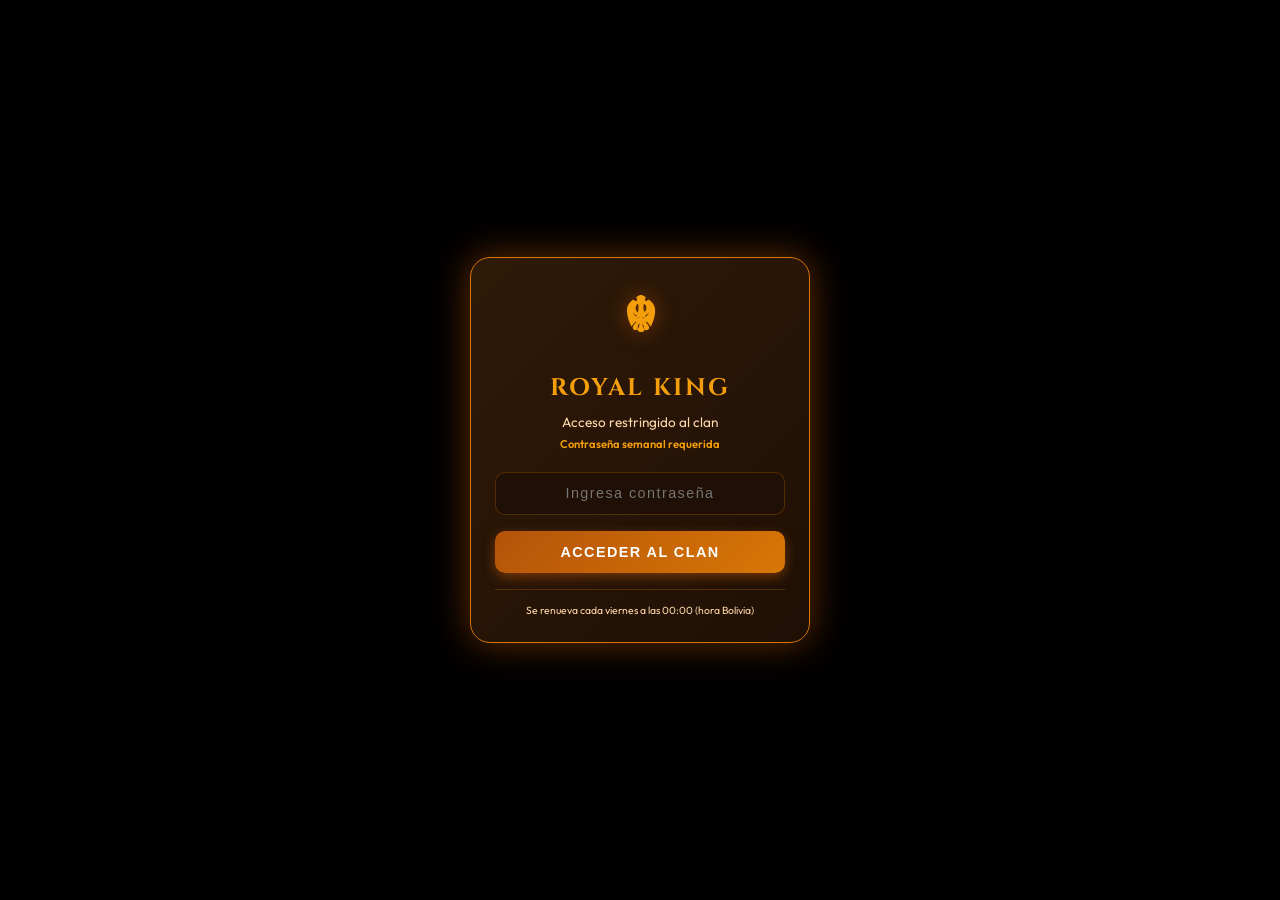
==== index.html @ 9b3fab62 "Add files via upload" ====
<!DOCTYPE html>
<html lang="es">
<head>
<meta charset="UTF-8">
<base href="./">
<meta name="viewport" content="width=device-width,initial-scale=1,viewport-fit=cover,maximum-scale=1,user-scalable=no">
<meta name="theme-color" content="#0f0501">
<meta name="apple-mobile-web-app-capable" content="yes">
<meta name="apple-mobile-web-app-status-bar-style" content="black-translucent">
<meta name="apple-mobile-web-app-title" content="Royal King">
<title>Royal King | Free Fire Clan</title>

<link rel="icon" type="image/png" sizes="16x16" href="assets/favicon-16x16.png">
<link rel="icon" type="image/png" sizes="32x32" href="assets/favicon-32x32.png">
<link rel="apple-touch-icon" sizes="180x180" href="assets/apple-touch-icon.png">

<link rel="preconnect" href="https://fonts.googleapis.com">
<link rel="preconnect" href="https://fonts.gstatic.com" crossorigin>
<link href="https://fonts.googleapis.com/css2?family=Cinzel:wght@600;900&family=Outfit:wght@300;400;500;600&display=swap" rel="stylesheet">
<link rel="stylesheet" href="./style.css">
</head>
<body>

<!-- PANTALLA DE ENTRADA ÉPICA -->
<div id="splashScreen" class="splash-screen active">
  <div class="splash-bg"></div>
  <div class="splash-content">
    <div class="splash-logo">
      <div class="logo-char">☬</div>
    </div>
    <h1 class="splash-title">ROYAL KING</h1>
    <p class="splash-subtitle">Clan · Free Fire</p>
    <div class="splash-loader">
      <div class="loader-bar"></div>
    </div>
    <p class="splash-hint">Ingresando al reino...</p>
  </div>
</div>

<!-- MODAL DE CONTRASEÑA SEMANAL -->
<div id="entryModal" class="modal entry-modal" style="display: none;">
  <div class="modal-content entry-content">
    <div class="entry-crown">
      <div class="logo-char-entry">☬</div>
    </div>
    <h3>ROYAL KING</h3>
    <p>Acceso restringido al clan<br><span class="entry-hint">Contraseña semanal requerida</span></p>
    <input type="password" id="entryPassword" placeholder="Ingresa contraseña" autocomplete="off">
    <button id="entrySubmitBtn" class="entry-btn">Acceder al Clan</button>
    <div id="entryError" class="entry-error"></div>
    <div class="entry-note">Se renueva cada viernes a las 00:00 (hora Bolivia)</div>
  </div>
</div>

<!-- CONTENIDO PRINCIPAL -->
<div id="appContent" style="display: none;">
  <div class="stars-bg" aria-hidden="true"></div>
  <div id="themeEffectLayer" class="theme-effect-layer"></div>
  <div id="scrollProgress" class="scroll-progress"></div>

  <header class="navbar">
    <div class="logo-area">
      <button id="drawerToggleBtn" class="drawer-toggle" aria-label="Menú de temas">
        <span></span><span></span><span></span>
      </button>
      <div class="nav-emblem">
        <div class="logo-char-nav">☬</div>
      </div>
      <div>
        <div class="nav-title">ROYAL KING</div>
        <div class="nav-sub">Free Fire · Clan</div>
      </div>
    </div>
  </header>

  <!-- DRAWER LATERAL (TEMAS + MASCOTA) -->
  <div id="drawer" class="drawer">
    <div class="drawer-header">
      <div class="drawer-title-section">
        <h3>Temas Visuales</h3>
        <p class="drawer-subtitle">Personaliza tu experiencia</p>
      </div>
      <button id="closeDrawerBtn" class="close-drawer" aria-label="Cerrar">
        <svg width="18" height="18" viewBox="0 0 24 24" fill="none" stroke="currentColor" stroke-width="2">
          <path d="M18 6L6 18M6 6l12 12"/>
        </svg>
      </button>
    </div>
    <div class="drawer-section">
      <div class="theme-grid" id="themeGrid"></div>
    </div>
    
    <!-- SECCIÓN: MASCOTA DEL CLAN -->
    <div class="drawer-section mascota-section">
      <div class="drawer-title-section">
        <h3>Mascota del Clan</h3>
        <p class="drawer-subtitle">Elige cómo ver el inicio</p>
      </div>
      
      <!-- Botón para cambiar entre Logo y Mascota -->
      <button id="drawerToggleModoBtn" class="drawer-modo-btn">
        <span class="modo-icon">🐾</span>
        <span class="modo-text">Cambiar a Mascota</span>
      </button>
      
      <!-- Selector de variantes (visible solo en modo mascota) -->
      <div id="variantesSelector" class="variantes-selector" style="display: none;">
        <p class="variantes-label">Elige tu compañero</p>
        <div class="variantes-buttons">
          <button class="variante-opt" data-variante="1">
            <img src="./mascota/sprites/icono-1.png" alt="Variante 1">
          </button>
          <button class="variante-opt" data-variante="2">
            <img src="./mascota/sprites/icono-2.png" alt="Variante 2">
          </button>
          <button class="variante-opt" data-variante="3">
            <img src="./mascota/sprites/icono-3.png" alt="Variante 3">
          </button>
        </div>
      </div>
    </div>
  </div>
  <div id="drawerOverlay" class="drawer-overlay"></div>

  <div class="page">
    <!-- INICIO - MODO DUAL (LOGO / MASCOTA) -->
    <section class="view active" id="view-inicio">
      <!-- Contenedor del modo Logo (HERO clásico) -->
      <div id="modoLogo" class="modo-logo">
        <div class="hero">
          <div class="hero-glow"></div>
          <div class="hero-emblem">
            <div class="logo-char-hero">☬</div>
          </div>
          
          <div class="hero-content">
            <div class="hero-super">Bienvenido al Reino</div>
            <h1>ROYAL KING</h1>
            <div class="hero-line"></div>
            <p class="hero-tagline">Fuerza · Honor · Victoria</p>
            
            <div class="hero-stats">
              <div class="stat-item"><div class="stat-number">20+</div><div class="stat-name">Guerreros</div></div>
              <div class="stat-divider"></div>
              <div class="stat-item"><div class="stat-number">ARG</div><div class="stat-name">Región</div></div>
              <div class="stat-divider"></div>
              <div class="stat-item"><div class="stat-number">2.0</div><div class="stat-name">K/D</div></div>
            </div>

            <div class="hero-message">
              <p class="msg-title">Quiénes Somos</p>
              <p class="msg-body">Clan SemiCompetitivo de Free Fire. Disciplina, estrategia y respeto nos definen.</p>
            </div>
          </div>
        </div>
      </div>

      <!-- Contenedor del modo Mascota (iframe) -->
      <div id="modoMascota" class="modo-mascota" style="display: none;">
        <div class="mascota-wrapper">
          <iframe src="./mascota/" 
                  title="Mascota del Clan" 
                  class="mascota-iframe"
                  scrolling="no"
                  allow="autoplay"
                  id="mascotaIframe">
          </iframe>
        </div>
      </div>
    </section>

    <!-- CÓDIGO DE HONOR -->
    <section class="view" id="view-codigo">
      <div class="s-head"><h2>Código de Honor</h2></div>
      <div class="honor-intro">
        <p>Principios fundamentales que tod@ guerrer@ debe respetar.</p>
      </div>
      <div id="honorContent" class="honor-text-block"></div>
    </section>

    <!-- JERARQUÍA -->
    <section class="view" id="view-jerarquia">
      <div class="s-head"><h2>Estructura del Clan</h2></div>
      <div class="hierarchy-intro">
        <p>Roles y responsabilidades dentro de Royal King.</p>
      </div>
      <div class="rank-selector" id="rankSelector"></div>
      <div id="rankDetail" class="rank-detail"></div>
    </section>

    <!-- GUERRAS -->
    <section class="view" id="view-guerras">
      <div class="s-head"><h2>Guerras de Clan</h2></div>
      
      <div class="war-countdown-container" id="warCountdownContainer">
        <div class="war-status-badge" id="warStatusBadge">PRÓXIMA GUERRA</div>
        <div class="war-timer" id="warTimer">00d 00h 00m</div>
        <div class="war-next-info" id="warNextInfo">Próxima guerra en</div>
      </div>

      <div class="war-info-grid">
        <div class="war-info-card">
          <div class="war-card-icon">
            <svg viewBox="0 0 24 24" fill="none" stroke="currentColor" stroke-width="1.5">
              <circle cx="12" cy="12" r="10"/>
              <path d="M12 6v6l4 2"/>
            </svg>
          </div>
          <div class="war-card-content">
            <h4>Horarios</h4>
            <button class="war-expand-btn" data-expand="horarios">Detalles</button>
          </div>
        </div>

        <div class="war-info-card">
          <div class="war-card-icon">
            <svg viewBox="0 0 24 24" fill="none" stroke="currentColor" stroke-width="1.5">
              <path d="M12 2a10 10 0 1 0 0 20 10 10 0 0 0 0-20z"/>
              <path d="M12 9v6M12 17h.01"/>
            </svg>
          </div>
          <div class="war-card-content">
            <h4>Requisitos</h4>
            <button class="war-expand-btn" data-expand="info">Detalles</button>
          </div>
        </div>
      </div>

      <div class="war-panel" id="war-horarios" style="display:none;">
        <h3>Horarios por Región</h3>
        <div class="war-time-list">
          <div class="time-row"><span class="flag-badge">PE</span><div class="time-info"><strong>Perú</strong><span>5:00 PM - 9:00 PM</span></div></div>
          <div class="time-row"><span class="flag-badge">BO</span><div class="time-info"><strong>Bolivia</strong><span>6:00 PM - 10:00 PM</span></div></div>
          <div class="time-row"><span class="flag-badge">CL</span><div class="time-info"><strong>Chile</strong><span>6:00 PM - 10:00 PM</span></div></div>
          <div class="time-row"><span class="flag-badge">AR</span><div class="time-info"><strong>Argentina</strong><span>7:00 PM - 11:00 PM</span></div></div>
        </div>
        <div class="war-schedule-note">Días de Batalla: Miércoles, Sábado y Domingo</div>
      </div>

      <div class="war-panel" id="war-info" style="display:none;">
        <h3>Requisitos de Participación</h3>
        <div class="war-requirements">
          <div class="requirement-item"><div class="req-title">Puntos Mínimos</div><p>Mínimo <strong>100 puntos semanales</strong> en guerras.</p></div>
          <div class="requirement-item"><div class="req-title">Obligatoriedad</div><p>Participación <strong>obligatoria 1h por guerra (caso de no poder, avisar a los decanos o lider o colider)</strong> para mantener actividad.</p></div>
          <div class="requirement-item"><div class="req-title">Estrategia</div><p>Coordínate por WhatsApp, rota roles y nunca te rindas.</p></div>
          <div class="requirement-item"><div class="req-title">Sanciones</div><p>No participar sin aviso = 1 falta.</p></div>
        </div>
      </div>
    </section>

    <!-- MÁS - TIENDA, BIO SIMULATOR Y WAR INFORMED -->
    <section class="view" id="view-mas">
      <div class="s-head"><h2>Más Opciones</h2></div>
      
      <!-- Botón Tienda -->
      <div class="shop-access-card">
        <button id="shopModalBtn" class="shop-access-link">
          <div class="shop-access-visual">
            <div class="shop-default-icon">
              <svg viewBox="0 0 32 32" fill="none" stroke="currentColor" stroke-width="1.2">
                <polygon points="16,4 22,10 16,28 10,10" stroke-linejoin="round"/>
                <polygon points="10,10 22,10 19,14 13,14" stroke-linejoin="round"/>
                <path d="M10,10 L6,16 L13,14 M22,10 L26,16 L19,14" />
              </svg>
            </div>
          </div>
          <div class="shop-access-info">
            <h3>Star Store</h3>
            <p>Recargas verificadas · 24/7</p>
          </div>
        </button>
      </div>
      
      <!-- Botón FF Bio Simulator -->
      <div class="shop-access-card">
        <button id="bioSimBtn" class="shop-access-link">
          <div class="shop-access-visual">
            <div class="shop-default-icon">
              <svg viewBox="0 0 32 32" fill="none" stroke="currentColor" stroke-width="1.5">
                <path d="M8 8h16v16H8z" stroke-linejoin="round"/>
                <path d="M12 12l8 8M20 12l-8 8" stroke-linecap="round"/>
              </svg>
            </div>
          </div>
          <div class="shop-access-info">
            <h3>FF Bio Simulator</h3>
            <p>Diseña tu firma · Degradados · Símbolos</p>
          </div>
        </button>
      </div>

      <!-- NUEVO BOTÓN: WAR INFORMED -->
      <div class="shop-access-card">
        <button id="warInformedBtn" class="shop-access-link">
          <div class="shop-access-visual">
            <div class="shop-default-icon">
              <svg viewBox="0 0 32 32" fill="none" stroke="currentColor" stroke-width="1.5">
                <path d="M16 4L20 10L28 12L22 18L24 28L16 24L8 28L10 18L4 12L12 10L16 4Z" stroke-linejoin="round"/>
                <circle cx="16" cy="16" r="3"/>
              </svg>
            </div>
          </div>
          <div class="shop-access-info">
            <h3>WAR INFORMED</h3>
            <p>Sistema de Bloques · Bonos · Faltas</p>
          </div>
        </button>
      </div>
    </section>
  </div>

  <!-- Navegación inferior -->
  <nav class="bottom-nav">
    <div class="nav-buttons">
      <button class="tab-btn active" data-view="inicio" aria-label="Inicio">
        <svg viewBox="0 0 24 24" fill="none" stroke="currentColor" stroke-width="1.5">
          <path d="M3 10L12 3L21 10V20H15V14H9V20H3V10Z" stroke-linejoin="round"/>
        </svg>
        <span class="t-label">Inicio</span>
      </button>
      <button class="tab-btn" data-view="codigo" aria-label="Código de honor">
        <svg viewBox="0 0 24 24" fill="none" stroke="currentColor" stroke-width="1.5">
          <path d="M8 6H21M8 12H21M8 18H21M3 6H3.01M3 12H3.01M3 18H3.01" stroke-linecap="round"/>
        </svg>
        <span class="t-label">Honor</span>
      </button>
      <button class="tab-btn" data-view="jerarquia" aria-label="Jerarquía">
        <svg viewBox="0 0 24 24" fill="none" stroke="currentColor" stroke-width="1.5">
          <path d="M12 2L15 9H22L16 14L19 21L12 16.5L5 21L8 14L2 9H9L12 2Z" stroke-linejoin="round"/>
        </svg>
        <span class="t-label">Rangos</span>
      </button>
      <button class="tab-btn" data-view="guerras" aria-label="Guerras">
        <svg viewBox="0 0 24 24" fill="none" stroke="currentColor" stroke-width="1.5">
          <path d="M12 2L4 6V12C4 16.5 7 20 12 22C17 20 20 16.5 20 12V6L12 2Z" stroke-linejoin="round"/>
          <path d="M12 8V14M9 11H15" stroke-linecap="round"/>
        </svg>
        <span class="t-label">Guerras</span>
      </button>
      <button class="tab-btn" data-view="mas" aria-label="Más">
        <svg viewBox="0 0 24 24" fill="none" stroke="currentColor" stroke-width="1.5">
          <circle cx="12" cy="12" r="10"/>
          <path d="M12 8V16M8 12H16" stroke-linecap="round"/>
        </svg>
        <span class="t-label">Más</span>
      </button>
    </div>
  </nav>
</div>

<!-- MODAL TIENDA (iframe) -->
<div id="shopModal" class="shop-modal" style="display:none;">
  <div class="shop-modal-content">
    <div class="shop-modal-header">
      <div class="shop-modal-title">
        <h3>STAR STORE</h3>
        <p>Diamantes verificados</p>
      </div>
      <button id="closeShopModal" class="close-shop-modal" aria-label="Cerrar">
        <svg width="20" height="20" viewBox="0 0 24 24" fill="none" stroke="currentColor" stroke-width="2">
          <path d="M18 6L6 18M6 6l12 12"/>
        </svg>
      </button>
    </div>
    <iframe src="./shop/" title="Tienda de Diamantes" class="shop-iframe"></iframe>
  </div>
</div>

<!-- NUEVO MODAL: FF BIO SIMULATOR -->
<div id="bioSimModal" class="shop-modal" style="display:none;">
  <div class="shop-modal-content">
    <div class="shop-modal-header">
      <div class="shop-modal-title">
        <h3>FF BIO SIMULATOR</h3>
        <p>Diseña tu firma · Límite 50 caracteres</p>
      </div>
      <button id="closeBioSimModal" class="close-shop-modal" aria-label="Cerrar">
        <svg width="20" height="20" viewBox="0 0 24 24" fill="none" stroke="currentColor" stroke-width="2">
          <path d="M18 6L6 18M6 6l12 12"/>
        </svg>
      </button>
    </div>
    <iframe src="./biosim/" title="FF Bio Simulator" class="shop-iframe"></iframe>
  </div>
</div>

<script src="./script.js"></script>
</body>
</html>
---- style.css ----
*,*::before,*::after{margin:0;padding:0;box-sizing:border-box}

:root{
  --void:#0f0501;
  --deep:#1f0f04;
  --card:#2f1a08;
  --card2:#40260c;
  --v1:#b45309;
  --v2:#d97706;
  --v3:#f59e0b;
  --v4:#fbbf24;
  --silver:#fffbeb;
  --mist:#fed7aa;
  --gold:#fcd34d;
  --border:rgba(217,119,6,.28);
  --glow:rgba(180,83,9,.55);
  --heroGradient1:rgba(180,83,9,.2);
  --heroGradient2:#1f0f04;
  --heroGradient3:#0f0501;
  --heroGlow:rgba(217,119,6,0.2);
  --heroAfter:rgba(180,83,9,.12);
  --heroShadow:rgba(180,83,9,.1);
  --ruleBorder:rgba(217,119,6,.07);
  --starColor1:rgba(251,191,36,.7);
  --starColor2:rgba(251,191,36,.5);
  --starColor3:rgba(251,191,36,.8);
  --starColor4:rgba(251,191,36,.4);
  --starColor5:rgba(251,191,36,.6);
  --starColor6:rgba(251,191,36,.9);
  --accent-rgb: 251,191,36;
}

html{scroll-behavior:smooth;height:100%}
body{
  background:var(--void);
  font-family:'Outfit',sans-serif;
  color:var(--silver);
  line-height:1.5;
  overflow-x:hidden;
  animation: bodyFadeIn 0.6s ease;
  -webkit-tap-highlight-color:transparent;
}
@keyframes bodyFadeIn{0%{opacity:0}100%{opacity:1}}

/* LOGO COMO CARÁCTER */
.logo-char, .logo-char-nav, .logo-char-hero, .logo-char-entry {
  font-family: 'Cinzel', serif;
  font-weight: 900;
  color: var(--v3);
  text-shadow: 0 0 20px var(--glow);
  display: flex;
  align-items: center;
  justify-content: center;
}
.splash-logo .logo-char { font-size: 5rem; line-height: 1; }
.nav-emblem .logo-char-nav { font-size: 2rem; }
.hero-emblem .logo-char-hero { font-size: 3.5rem; }
.entry-crown .logo-char-entry { font-size: 3rem; }

/* SPLASH */
.splash-screen{position:fixed;inset:0;z-index:9999;background:var(--void);display:flex;align-items:center;justify-content:center;opacity:1;transition:opacity 0.6s}
.splash-screen.hidden{opacity:0;pointer-events:none}
.splash-bg{position:absolute;inset:0;background:radial-gradient(ellipse at 50% 50%,rgba(var(--accent-rgb),0.15) 0%,transparent 70%);animation:breathe 4s infinite}
@keyframes breathe{0%,100%{opacity:0.3}50%{opacity:0.8}}
.splash-content{position:relative;z-index:2;text-align:center;animation:slideUp 0.8s cubic-bezier(0.34,1.56,0.64,1)}
@keyframes slideUp{0%{opacity:0;transform:translateY(30px)}100%{opacity:1;transform:translateY(0)}}
.splash-logo{margin-bottom:1.5rem;animation:pulse 2s infinite}
@keyframes pulse{0%,100%{transform:scale(1)}50%{transform:scale(1.03)}}
.splash-title{font-family:'Cinzel',serif;font-size:2.4rem;font-weight:900;letter-spacing:0.12em;background:linear-gradient(135deg,#fbbf24 0%,#f59e0b 100%);-webkit-background-clip:text;background-clip:text;color:transparent;margin-bottom:0.4rem;text-transform:uppercase}
.splash-subtitle{font-size:0.85rem;color:var(--mist);letter-spacing:0.15em;text-transform:uppercase;margin-bottom:1.8rem}
.splash-loader{width:120px;height:4px;background:rgba(var(--accent-rgb),0.2);border-radius:2px;margin:1.5rem auto;overflow:hidden}
.loader-bar{height:100%;background:linear-gradient(90deg,var(--v1),var(--v3),var(--v1));border-radius:2px;animation:loading 2s infinite}
@keyframes loading{0%{width:0%}50%{width:100%}100%{width:100%}}
.splash-hint{font-size:0.7rem;color:var(--mist);letter-spacing:0.08em;opacity:0.6;margin-top:1rem}

/* CAPA DE EFECTOS DE TEMA */
.theme-effect-layer{position:fixed;inset:0;z-index:5;pointer-events:none;overflow:hidden;opacity:0;transition:opacity 0.5s}
.theme-effect-layer.active{opacity:1}

/* ESTRELLAS CON VIDA */
.stars-bg{position:fixed;inset:0;z-index:0;pointer-events:none;overflow:hidden}
.stars-bg::before,.stars-bg::after{content:'';position:absolute;inset:0;background-size:200% 200%;animation:twinkle 6s infinite alternate, drift 20s linear infinite}
.stars-bg::after{animation-delay:3s;animation-duration:8s, 25s}
@keyframes twinkle{0%{opacity:0.3}100%{opacity:0.9}}
@keyframes drift{0%{background-position:0% 0%}100%{background-position:100% 100%}}

/* LAYOUT */
.page{position:relative;z-index:1;max-width:600px;margin:0 auto;padding:0 0.8rem 4.5rem}

/* NAVBAR */
.navbar{position:sticky;top:0;z-index:100;display:flex;align-items:center;justify-content:space-between;padding:0.8rem 1rem;background:rgba(5,2,15,.92);backdrop-filter:blur(16px);border-bottom:1px solid var(--border)}
.logo-area{display:flex;align-items:center;gap:0.6rem}
.nav-emblem{width:42px;height:42px;border-radius:50%;border:1.5px solid var(--v2);box-shadow:0 0 12px var(--glow);background:var(--deep);display:flex;align-items:center;justify-content:center;color:var(--v3);overflow:hidden}
.nav-title{font-family:'Cinzel',serif;font-weight:900;font-size:0.9rem;letter-spacing:0.1em;background:linear-gradient(120deg,var(--silver) 20%,var(--v3));-webkit-background-clip:text;background-clip:text;color:transparent;text-transform:uppercase}
.nav-sub{font-size:0.55rem;color:var(--mist);letter-spacing:0.1em;text-transform:uppercase;margin-top:0.1rem}

/* TOAST TEMA */
.theme-toast{position:fixed;bottom:90px;left:50%;transform:translateX(-50%);background:linear-gradient(135deg,var(--card2),var(--card));color:var(--v4);padding:0.6rem 1.2rem;border-radius:40px;font-size:0.75rem;font-weight:600;border:1px solid var(--border);box-shadow:0 8px 20px rgba(0,0,0,0.4);z-index:9999;animation:toastInOut 1.6s forwards;pointer-events:none;letter-spacing:0.05em}
@keyframes toastInOut{0%{opacity:0;transform:translateX(-50%) translateY(15px)}10%{opacity:1;transform:translateX(-50%) translateY(0)}85%{opacity:1}100%{opacity:0;transform:translateX(-50%) translateY(-15px)}}

/* BOTTOM NAV */
.bottom-nav{position:fixed;bottom:0;left:0;right:0;z-index:200;background:rgba(8,4,22,.97);backdrop-filter:blur(20px);border-top:1px solid var(--border);padding:0.3rem 0 0.2rem;padding-bottom:env(safe-area-inset-bottom)}
.nav-buttons{display:flex;justify-content:space-around;align-items:stretch;width:100%}
.tab-btn{flex:1;display:flex;flex-direction:column;align-items:center;justify-content:center;gap:0.2rem;background:none;border:none;cursor:pointer;color:var(--mist);transition:all 0.25s cubic-bezier(0.34,1.56,0.64,1);padding:0.3rem 0.1rem;font-family:'Outfit',sans-serif;-webkit-tap-highlight-color:transparent;position:relative}
.tab-btn svg{width:22px;height:22px;transition:all 0.25s;stroke-width:1.8}
.tab-btn .t-label{font-size:0.5rem;letter-spacing:0.08em;text-transform:uppercase;font-weight:700;line-height:1}
.tab-btn::after{content:'';position:absolute;top:0;left:20%;right:20%;height:2px;background:linear-gradient(90deg,transparent,var(--v2),transparent);opacity:0;transition:opacity 0.3s;border-radius:2px}
.tab-btn.active{color:var(--v3)}
.tab-btn.active svg{transform:scale(1.1) translateY(-1px);color:var(--v3)}
.tab-btn.active::after{opacity:1}
.tab-btn.war-glow{animation:warPulse 1.2s infinite}
@keyframes warPulse{0%,100%{color:var(--v2)}50%{color:var(--v4);text-shadow:0 0 10px var(--v2)}}

/* VIEWS */
.view{display:none;animation:fadeIn 0.4s cubic-bezier(0.34,1.56,0.64,1)}
.view.active{display:block}
@keyframes fadeIn{from{opacity:0;transform:translateY(10px)}to{opacity:1;transform:translateY(0)}}

/* SECTION HEAD */
.s-head h2{font-family:'Cinzel',serif;font-size:1.4rem;font-weight:900;letter-spacing:0.06em;color:var(--silver);margin:0.8rem 0 0.8rem;text-transform:uppercase;background:linear-gradient(120deg,var(--silver) 10%,var(--v3));-webkit-background-clip:text;background-clip:text;color:transparent}

/* HERO (modo logo) */
.hero{margin-top:0.5rem;background:radial-gradient(ellipse at 50% -5%,var(--heroGradient1) 0%,transparent 60%),linear-gradient(160deg,var(--heroGradient2),var(--heroGradient3));border:1px solid var(--border);border-radius:24px;padding:1.8rem 1rem;text-align:center;position:relative;animation:heroSlideIn 0.6s ease}
@keyframes heroSlideIn{0%{opacity:0;transform:translateY(15px)}100%{opacity:1;transform:translateY(0)}}
.hero::after{content:'';position:absolute;bottom:-80px;left:50%;transform:translateX(-50%);width:250px;height:250px;border-radius:50%;background:radial-gradient(circle,var(--heroAfter),transparent 70%);pointer-events:none}
.hero-glow{position:absolute;inset:0;border-radius:24px;background:radial-gradient(circle at 50% 0%,rgba(var(--accent-rgb),0.12),transparent 70%);pointer-events:none}
.hero-emblem{width:100px;height:100px;margin:0 auto 1.2rem;border-radius:50%;border:2px solid var(--v2);box-shadow:0 0 0 4px var(--heroShadow),0 0 25px var(--glow);background:var(--deep);display:flex;align-items:center;justify-content:center;overflow:hidden;animation:emblemGlow 3s infinite}
@keyframes emblemGlow{0%,100%{box-shadow:0 0 0 4px var(--heroShadow),0 0 25px var(--glow)}50%{box-shadow:0 0 0 4px var(--heroShadow),0 0 35px var(--glow)}}
.hero-content{position:relative;z-index:2}
.hero-super{font-size:0.65rem;letter-spacing:0.2em;text-transform:uppercase;color:var(--mist);margin-bottom:0.5rem;font-weight:600}
.hero h1{font-family:'Cinzel',serif;font-weight:900;font-size:2.2rem;letter-spacing:0.08em;background:linear-gradient(135deg,#fff 5%,var(--v4) 40%,var(--v2) 100%);-webkit-background-clip:text;background-clip:text;color:transparent;line-height:1;margin-bottom:0.4rem;text-transform:uppercase}
.hero-line{width:60px;height:2px;margin:0.6rem auto;background:linear-gradient(90deg,transparent,var(--v2),transparent)}
.hero-tagline{font-size:0.9rem;color:var(--v4);font-style:italic;font-weight:300;letter-spacing:0.05em}
.hero-stats{display:grid;grid-template-columns:1fr auto 1fr auto 1fr;gap:0.5rem;margin:1.4rem 0;align-items:center}
.stat-item{display:flex;flex-direction:column;align-items:center;gap:0.2rem}
.stat-number{font-family:'Cinzel',serif;font-size:1.3rem;font-weight:900;color:var(--v3);line-height:1}
.stat-name{font-size:0.55rem;color:var(--mist);letter-spacing:0.1em;text-transform:uppercase}
.stat-divider{width:1px;height:30px;background:linear-gradient(180deg,transparent,var(--border),transparent)}
.hero-message{background:rgba(var(--accent-rgb),0.08);border:1px solid var(--border);border-radius:14px;padding:1rem;text-align:left;margin-top:0.5rem}
.msg-title{font-family:'Cinzel',serif;font-size:0.85rem;font-weight:700;color:var(--v3);margin-bottom:0.4rem;text-transform:uppercase;letter-spacing:0.06em}
.msg-body{font-size:0.8rem;color:var(--mist);line-height:1.6}

/* MODO MASCOTA */
.modo-mascota {
  margin: 1rem 0;
  display: flex;
  justify-content: center;
  align-items: center;
}
.mascota-wrapper {
  position: relative;
  width: 100%;
  max-width: 360px;
  margin: 0 auto;
  border-radius: 24px;
  overflow: hidden;
  box-shadow: 0 0 30px var(--glow);
  border: 1px solid var(--border);
  background: var(--deep);
}
.mascota-iframe {
  display: block;
  width: 100%;
  height: auto;
  aspect-ratio: 360 / 480;
  border: none;
  background: transparent;
}

/* HONOR & JERARQUÍA INTRO */
.honor-intro,.hierarchy-intro{background:rgba(var(--accent-rgb),0.08);border-left:3px solid var(--v2);border-radius:8px;padding:0.9rem;margin-bottom:1.2rem}
.honor-intro p,.hierarchy-intro p{font-size:0.8rem;color:var(--mist)}

/* CÓDIGO DE HONOR (TEXTO COMPLETO) */
.honor-text-block{background:linear-gradient(135deg,var(--card) 0%,var(--card2) 100%);border:1px solid var(--border);border-radius:16px;padding:1.5rem}
.honor-text-block p{font-size:0.9rem;line-height:1.8;color:var(--mist);margin-bottom:1rem}
.honor-text-block strong{color:var(--v3);font-size:1rem;display:block;margin-bottom:0.3rem}
.honor-text-block br{content:"";margin:0.5rem 0;display:block}

/* JERARQUÍA */
.rank-selector{display:grid;grid-template-columns:1fr;gap:0.5rem;margin-bottom:1rem}
.rank-btn{background:linear-gradient(135deg,var(--card) 0%,var(--card2) 100%);border:1px solid var(--border);border-radius:10px;padding:0.8rem 1rem;color:var(--silver);cursor:pointer;font-size:0.85rem;font-weight:600;transition:all 0.3s;text-align:left;text-transform:uppercase;letter-spacing:0.03em}
.rank-btn:hover{background:linear-gradient(135deg,var(--v1),var(--v2));border-color:var(--v2);color:white;transform:translateX(3px)}
.rank-btn.active{background:linear-gradient(135deg,var(--v1),var(--v2));border-color:var(--v2);color:white;box-shadow:0 0 10px var(--glow)}
.rank-detail{background:linear-gradient(135deg,var(--card) 0%,var(--card2) 100%);border:1px solid var(--border);border-radius:14px;padding:1.2rem;min-height:180px}
.rank-detail h3{color:var(--v3);margin-bottom:0.8rem;font-size:1.1rem;font-family:'Cinzel',serif;letter-spacing:0.06em}
.rank-detail p{font-size:0.85rem;line-height:1.7;color:var(--mist);margin-bottom:0.8rem}
.rk-perks{display:flex;flex-wrap:wrap;gap:0.4rem;margin-top:0.5rem}
.perk{display:inline-block;background:rgba(var(--accent-rgb),0.15);border:1px solid var(--border);color:var(--v3);padding:0.3rem 0.7rem;border-radius:20px;font-size:0.65rem;font-weight:600;letter-spacing:0.05em;text-transform:uppercase}

/* GUERRAS */
.war-countdown-container{background:linear-gradient(135deg,var(--card) 0%,var(--card2) 100%);border:1px solid var(--border);border-radius:16px;padding:1.2rem;margin-bottom:1.2rem;text-align:center}
.war-status-badge{font-family:'Cinzel',serif;font-size:0.7rem;font-weight:700;letter-spacing:0.12em;color:var(--gold);background:rgba(var(--accent-rgb),0.18);display:inline-block;padding:0.25rem 0.8rem;border-radius:30px;margin-bottom:0.6rem;text-transform:uppercase;border:1px solid rgba(var(--accent-rgb),0.3)}
.war-timer{font-family:'Cinzel',monospace;font-size:1.8rem;font-weight:900;color:var(--v3);letter-spacing:0.08em;text-shadow:0 0 15px var(--glow);margin:0.2rem 0}
.war-next-info{font-size:0.75rem;color:var(--mist);letter-spacing:0.08em;text-transform:uppercase}
.war-info-grid{display:grid;grid-template-columns:1fr 1fr;gap:0.8rem;margin-bottom:1rem}
.war-info-card{background:linear-gradient(135deg,var(--card) 0%,var(--card2) 100%);border:1px solid var(--border);border-radius:14px;padding:1rem;transition:all 0.3s}
.war-info-card:hover{background:linear-gradient(135deg,var(--v1),var(--v2));border-color:var(--v2);transform:translateY(-2px);box-shadow:0 8px 16px rgba(0,0,0,0.3)}
.war-card-icon{width:40px;height:40px;display:flex;align-items:center;justify-content:center;background:var(--deep);border:1px solid var(--border);border-radius:8px;margin-bottom:0.6rem;color:var(--v3)}
.war-card-icon svg{width:20px;height:20px}
.war-card-content h4{font-size:0.9rem;font-weight:700;color:var(--silver);margin-bottom:0.4rem}
.war-expand-btn{background:none;border:none;color:var(--v3);font-size:0.7rem;font-weight:600;cursor:pointer;text-transform:uppercase;letter-spacing:0.08em;padding:0}
.war-panel{display:none;background:linear-gradient(135deg,var(--card) 0%,var(--card2) 100%);border:1px solid var(--border);border-radius:12px;padding:1rem;margin-bottom:1rem;animation:slideDown 0.3s ease}
@keyframes slideDown{from{opacity:0;transform:translateY(-8px)}to{opacity:1;transform:translateY(0)}}
.war-panel h3{font-family:'Cinzel',serif;font-size:0.9rem;font-weight:700;color:var(--v3);margin-bottom:0.8rem;text-transform:uppercase}
.war-time-list{display:flex;flex-direction:column;gap:0.6rem}
.time-row{display:flex;align-items:center;gap:0.6rem;padding:0.6rem;background:rgba(0,0,0,0.3);border-radius:8px;border-left:3px solid var(--v2)}
.flag-badge{width:32px;height:28px;display:flex;align-items:center;justify-content:center;background:var(--deep);border:1px solid var(--border);border-radius:5px;font-size:0.7rem;font-weight:800;color:var(--v3);flex-shrink:0}
.time-info strong{font-size:0.85rem;color:var(--silver)}
.time-info span{font-size:0.7rem;color:var(--mist);display:block}
.war-schedule-note{margin-top:0.8rem;padding-top:0.8rem;border-top:1px solid var(--border);font-size:0.7rem;color:var(--v3);text-align:center}
.war-requirements{display:grid;gap:0.8rem}
.requirement-item{background:rgba(0,0,0,0.3);border-left:3px solid var(--v2);border-radius:8px;padding:0.8rem}
.req-title{font-family:'Cinzel',serif;font-size:0.8rem;font-weight:700;color:var(--v3);margin-bottom:0.3rem;text-transform:uppercase}
.requirement-item p{font-size:0.8rem;color:var(--mist)}

/* SHOP ACCESS & CENTRO DE OPERACIONES */
.shop-access-card{padding:0.5rem 0}
.shop-access-link{display:flex;align-items:center;gap:1rem;background:linear-gradient(135deg,var(--card) 0%,var(--card2) 100%);border:1px solid var(--border);border-radius:16px;padding:1rem;cursor:pointer;transition:all 0.3s;width:100%}
.shop-access-link:hover{background:linear-gradient(135deg,var(--v1),var(--v2));border-color:var(--v2);transform:translateY(-2px)}
.shop-access-visual{flex-shrink:0;width:48px;height:48px;display:flex;align-items:center;justify-content:center;background:var(--deep);border:1px solid var(--border);border-radius:10px;color:var(--v3)}
.shop-default-icon svg{width:28px;height:28px;stroke:var(--v3);fill:none}
.shop-access-info{flex:1;text-align:left}
.shop-access-info h3{font-family:'Cinzel',serif;font-size:0.95rem;font-weight:700;color:var(--silver);letter-spacing:0.06em;text-transform:uppercase}
.shop-access-info p{font-size:0.65rem;color:var(--mist);letter-spacing:0.05em;text-transform:uppercase}

/* MODAL ENTRADA */
.entry-modal{background:rgba(0,0,0,0.97);backdrop-filter:blur(12px);z-index:10000}
.entry-content{max-width:340px;text-align:center;background:linear-gradient(135deg,var(--card) 0%,var(--deep) 100%);border:1px solid var(--v2);box-shadow:0 0 35px var(--glow);border-radius:24px;padding:1.8rem 1.4rem;animation:entrySlideUp 0.5s ease}
@keyframes entrySlideUp{0%{opacity:0;transform:translateY(30px)}100%{opacity:1;transform:translateY(0)}}
.entry-crown{margin-bottom:1rem}
.entry-content h3{font-family:'Cinzel',serif;font-size:1.5rem;letter-spacing:0.1em;color:var(--v3);margin-bottom:0.4rem}
.entry-content p{font-size:0.85rem;color:var(--mist);margin-bottom:0.2rem}
.entry-hint{font-size:0.7rem;color:var(--v3);display:block;margin-top:0.2rem;font-weight:600}
#entryPassword{width:100%;padding:0.8rem;background:var(--deep);border:1.5px solid var(--border);border-radius:10px;color:white;text-align:center;margin:1rem 0 1rem;font-size:0.9rem;transition:all 0.3s;letter-spacing:0.1em}
#entryPassword:focus{outline:none;border-color:var(--v2);box-shadow:0 0 15px var(--glow)}
.entry-btn{background:linear-gradient(135deg,var(--v1),var(--v2));border:none;border-radius:10px;padding:0.8rem;color:white;font-weight:700;cursor:pointer;width:100%;font-size:0.9rem;letter-spacing:0.1em;text-transform:uppercase;box-shadow:0 4px 12px var(--glow);transition:all 0.3s}
.entry-btn:hover{transform:translateY(-2px);box-shadow:0 8px 20px var(--glow)}
.entry-error{color:#f87171;font-size:0.75rem;margin-top:0.6rem}
.entry-note{font-size:0.65rem;color:var(--mist);margin-top:1rem;border-top:1px solid var(--border);padding-top:0.8rem}

/* SCROLL PROGRESS */
.scroll-progress{position:fixed;top:0;left:0;width:0%;height:2px;background:linear-gradient(90deg,var(--v1),var(--v3),var(--v2));z-index:1001;transition:width 0.15s;box-shadow:0 0 10px var(--glow)}

/* DRAWER */
.drawer{position:fixed;top:0;left:-280px;width:280px;height:100%;background:linear-gradient(180deg,var(--card) 0%,var(--deep) 100%);z-index:2000;transition:left 0.35s cubic-bezier(0.34,1.56,0.64,1);box-shadow:2px 0 16px rgba(0,0,0,0.5);padding:1rem;overflow-y:auto}
.drawer.open{left:0}
.drawer-overlay{position:fixed;top:0;left:0;width:100%;height:100%;background:rgba(0,0,0,0.65);z-index:1999;display:none}
.drawer-overlay.active{display:block}
.drawer-header{border-bottom:1px solid var(--border);padding-bottom:0.8rem;margin-bottom:1.2rem;display:flex;justify-content:space-between}
.drawer-title-section h3{font-family:'Cinzel',serif;font-size:1rem;font-weight:900;letter-spacing:0.08em;color:var(--silver);margin-bottom:0.2rem}
.drawer-subtitle{font-size:0.65rem;color:var(--mist)}
.close-drawer{background:none;border:none;cursor:pointer;color:var(--silver);padding:0.2rem}
.close-drawer:hover{color:var(--v3)}
.theme-grid{display:grid;gap:0.5rem}
.theme-opt-drawer{background:linear-gradient(135deg,var(--card) 0%,var(--card2) 100%);border:1px solid var(--border);border-radius:8px;padding:0.7rem;font-size:0.8rem;cursor:pointer;color:var(--silver);font-weight:600;transition:all 0.3s}
.theme-opt-drawer:hover{background:linear-gradient(135deg,var(--v1),var(--v2));border-color:var(--v2);color:white}
.drawer-toggle{background:none;border:none;width:28px;height:28px;display:flex;flex-direction:column;justify-content:space-around;margin-right:0.3rem;cursor:pointer}
.drawer-toggle span{height:2.5px;background:var(--silver);border-radius:2px;transition:all 0.3s}
.drawer-toggle:hover span{background:var(--v3)}

/* SECCIÓN MASCOTA EN DRAWER */
.mascota-section {
  margin-top: 1.8rem;
  border-top: 1px solid var(--border);
  padding-top: 1.2rem;
}
.drawer-modo-btn {
  width: 100%;
  background: linear-gradient(135deg, var(--card), var(--card2));
  border: 1px solid var(--v2);
  border-radius: 12px;
  padding: 0.8rem 1rem;
  color: var(--v3);
  font-family: 'Outfit', sans-serif;
  font-weight: 600;
  font-size: 0.85rem;
  letter-spacing: 0.05em;
  cursor: pointer;
  display: flex;
  align-items: center;
  justify-content: center;
  gap: 8px;
  transition: all 0.3s cubic-bezier(0.34, 1.56, 0.64, 1);
  box-shadow: 0 4px 12px rgba(0,0,0,0.3);
  margin-top: 0.5rem;
}
.drawer-modo-btn:hover {
  background: linear-gradient(135deg, var(--v1), var(--v2));
  color: white;
  border-color: var(--v3);
  transform: translateY(-2px);
  box-shadow: 0 8px 20px var(--glow);
}
.drawer-modo-btn .modo-icon {
  font-size: 1.3rem;
  line-height: 1;
}
.drawer-modo-btn .modo-text {
  flex: 1;
  text-align: center;
}

/* SELECTOR DE VARIANTES DE MASCOTA (DENTRO DEL DRAWER) */
.variantes-selector {
  margin-top: 1.2rem;
  padding-top: 0.8rem;
  border-top: 1px dashed var(--border);
}
.variantes-label {
  font-size: 0.7rem;
  color: var(--mist);
  text-transform: uppercase;
  letter-spacing: 0.1em;
  margin-bottom: 0.8rem;
  text-align: center;
}
.variantes-buttons {
  display: flex;
  justify-content: center;
  gap: 1rem;
}
.variante-opt {
  background: linear-gradient(135deg, var(--card), var(--card2));
  border: 1px solid var(--border);
  border-radius: 16px;
  padding: 0.5rem;
  cursor: pointer;
  transition: all 0.3s cubic-bezier(0.34, 1.56, 0.64, 1);
  display: flex;
  align-items: center;
  justify-content: center;
  width: 64px;
  height: 64px;
  box-shadow: 0 4px 8px rgba(0,0,0,0.3);
}
.variante-opt img {
  width: 48px;
  height: 48px;
  image-rendering: pixelated;
  image-rendering: crisp-edges;
  pointer-events: none;
}
.variante-opt:hover {
  background: linear-gradient(135deg, var(--v1), var(--v2));
  border-color: var(--v3);
  transform: scale(1.05);
  box-shadow: 0 0 20px var(--glow);
}
.variante-opt.activo {
  background: linear-gradient(135deg, var(--v1), var(--v2));
  border-color: var(--v3);
  box-shadow: 0 0 25px var(--glow);
  transform: scale(1.02);
}

/* MODAL TIENDA */
.shop-modal{position:fixed;top:0;left:0;width:100%;height:100%;background:rgba(0,0,0,0.95);z-index:10000;display:flex;align-items:center;justify-content:center}
.shop-modal-content{width:96%;max-width:560px;height:90%;background:linear-gradient(135deg,var(--card) 0%,var(--deep) 100%);border-radius:20px;overflow:hidden;display:flex;flex-direction:column;box-shadow:0 20px 50px rgba(0,0,0,0.7);border:1px solid var(--border);animation:modalSlideUp 0.3s ease}
@keyframes modalSlideUp{0%{opacity:0;transform:translateY(30px)}100%{opacity:1;transform:translateY(0)}}
.shop-modal-header{display:flex;justify-content:space-between;align-items:center;padding:1rem;background:linear-gradient(135deg,var(--card2),var(--card));border-bottom:1px solid var(--border)}
.shop-modal-title h3{font-family:'Cinzel',serif;font-size:1.1rem;font-weight:900;letter-spacing:0.1em;color:var(--v3);margin-bottom:0.1rem}
.shop-modal-title p{font-size:0.65rem;color:var(--mist);letter-spacing:0.08em}
.close-shop-modal{background:none;border:none;cursor:pointer;color:var(--silver);padding:0.2rem}
.close-shop-modal:hover{color:var(--v3)}
.shop-iframe{flex:1;border:none;width:100%}

/* MODAL GENÉRICO */
.modal{position:fixed;top:0;left:0;width:100%;height:100%;display:none;align-items:center;justify-content:center;z-index:9999}
.modal-content{border-radius:20px;padding:1.5rem}

/* PARTÍCULAS DE TEMAS (MEJORADAS) */
.theme-particle {
  position: absolute;
  pointer-events: none;
  will-change: transform, opacity;
  z-index: 10;
}
.theme-particle.petal {
  background: radial-gradient(circle at 30% 30%, #ffc0cb, #f8bbd0);
  box-shadow: 0 0 15px rgba(255, 192, 203, 0.6);
  border-radius: 50% 0 50% 0;
  transform: rotate(45deg);
  opacity: 0.9;
}
.theme-particle.snow {
  background: radial-gradient(circle at 25% 25%, #ffffff, #e0f2fe);
  box-shadow: 0 0 20px rgba(255, 255, 255, 0.8);
  border-radius: 50%;
  opacity: 0.95;
  filter: blur(0.3px);
}
@keyframes floatUp {
  0% { transform: translateY(100vh) scale(0.8); opacity: 1; }
  100% { transform: translateY(-150px) scale(0.2); opacity: 0; }
}
@keyframes swayDown {
  0% { transform: translateY(-100px) rotate(0deg); opacity: 0.9; }
  100% { transform: translateY(100vh) rotate(360deg); opacity: 0; }
}
@keyframes driftSlow {
  0% { transform: translateX(-50px) translateY(100vh); opacity: 0.8; }
  100% { transform: translateX(50px) translateY(-100px); opacity: 0; }
}
.theme-fog {
  position: absolute;
  inset: 0;
  pointer-events: none;
  animation: fogFade 5s ease-out forwards;
}
@keyframes fogFade {
  0% { opacity: 0.7; }
  100% { opacity: 0; }
}

/* RESPONSIVE */
@media (max-width:400px){
  .hero h1{font-size:1.8rem}
  .war-timer{font-size:1.5rem}
  .nav-emblem{width:38px;height:38px}
  .mascota-wrapper {
    max-width: 100%;
  }
  .variantes-buttons {
    gap: 0.5rem;
  }
  .variante-opt {
    width: 56px;
    height: 56px;
  }
  .variante-opt img {
    width: 40px;
    height: 40px;
  }
}
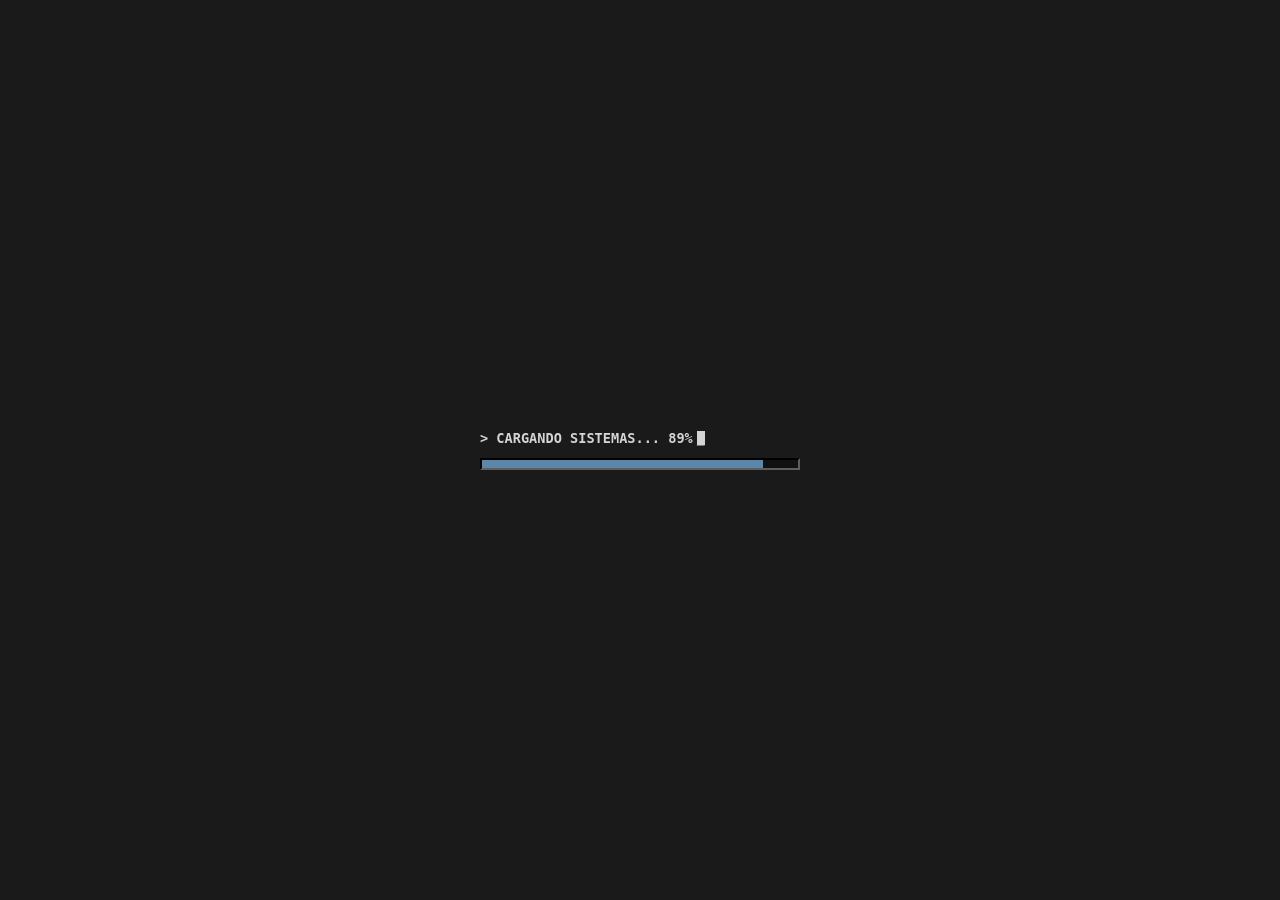
==== commit b5e21e09: "Add files via upload" ====
--- a/index.html
+++ b/index.html
@@ -1,389 +1,205 @@
 <!DOCTYPE html>
 <html lang="es">
 <head>
-<meta charset="UTF-8">
-<base href="./">
-<meta name="viewport" content="width=device-width,initial-scale=1,viewport-fit=cover,maximum-scale=1,user-scalable=no">
-<meta name="theme-color" content="#0f0501">
-<meta name="apple-mobile-web-app-capable" content="yes">
-<meta name="apple-mobile-web-app-status-bar-style" content="black-translucent">
-<meta name="apple-mobile-web-app-title" content="Royal King">
-<title>Royal King | Free Fire Clan</title>
-
-<link rel="icon" type="image/png" sizes="16x16" href="assets/favicon-16x16.png">
-<link rel="icon" type="image/png" sizes="32x32" href="assets/favicon-32x32.png">
-<link rel="apple-touch-icon" sizes="180x180" href="assets/apple-touch-icon.png">
-
-<link rel="preconnect" href="https://fonts.googleapis.com">
-<link rel="preconnect" href="https://fonts.gstatic.com" crossorigin>
-<link href="https://fonts.googleapis.com/css2?family=Cinzel:wght@600;900&family=Outfit:wght@300;400;500;600&display=swap" rel="stylesheet">
-<link rel="stylesheet" href="./style.css">
+    <meta charset="UTF-8">
+    <meta name="viewport" content="width=device-width, initial-scale=1.0, maximum-scale=1.0, user-scalable=no">
+    <title>BIT-TEX</title>
+    <link rel="stylesheet" href="styles.css">
 </head>
 <body>
 
-<!-- PANTALLA DE ENTRADA ÉPICA -->
-<div id="splashScreen" class="splash-screen active">
-  <div class="splash-bg"></div>
-  <div class="splash-content">
-    <div class="splash-logo">
-      <div class="logo-char">☬</div>
-    </div>
-    <h1 class="splash-title">ROYAL KING</h1>
-    <p class="splash-subtitle">Clan · Free Fire</p>
-    <div class="splash-loader">
-      <div class="loader-bar"></div>
-    </div>
-    <p class="splash-hint">Ingresando al reino...</p>
-  </div>
-</div>
-
-<!-- MODAL DE CONTRASEÑA SEMANAL -->
-<div id="entryModal" class="modal entry-modal" style="display: none;">
-  <div class="modal-content entry-content">
-    <div class="entry-crown">
-      <div class="logo-char-entry">☬</div>
-    </div>
-    <h3>ROYAL KING</h3>
-    <p>Acceso restringido al clan<br><span class="entry-hint">Contraseña semanal requerida</span></p>
-    <input type="password" id="entryPassword" placeholder="Ingresa contraseña" autocomplete="off">
-    <button id="entrySubmitBtn" class="entry-btn">Acceder al Clan</button>
-    <div id="entryError" class="entry-error"></div>
-    <div class="entry-note">Se renueva cada viernes a las 00:00 (hora Bolivia)</div>
-  </div>
-</div>
-
-<!-- CONTENIDO PRINCIPAL -->
-<div id="appContent" style="display: none;">
-  <div class="stars-bg" aria-hidden="true"></div>
-  <div id="themeEffectLayer" class="theme-effect-layer"></div>
-  <div id="scrollProgress" class="scroll-progress"></div>
-
-  <header class="navbar">
-    <div class="logo-area">
-      <button id="drawerToggleBtn" class="drawer-toggle" aria-label="Menú de temas">
-        <span></span><span></span><span></span>
-      </button>
-      <div class="nav-emblem">
-        <div class="logo-char-nav">☬</div>
-      </div>
-      <div>
-        <div class="nav-title">ROYAL KING</div>
-        <div class="nav-sub">Free Fire · Clan</div>
-      </div>
-    </div>
-  </header>
-
-  <!-- DRAWER LATERAL (TEMAS + MASCOTA) -->
-  <div id="drawer" class="drawer">
-    <div class="drawer-header">
-      <div class="drawer-title-section">
-        <h3>Temas Visuales</h3>
-        <p class="drawer-subtitle">Personaliza tu experiencia</p>
-      </div>
-      <button id="closeDrawerBtn" class="close-drawer" aria-label="Cerrar">
-        <svg width="18" height="18" viewBox="0 0 24 24" fill="none" stroke="currentColor" stroke-width="2">
-          <path d="M18 6L6 18M6 6l12 12"/>
-        </svg>
-      </button>
-    </div>
-    <div class="drawer-section">
-      <div class="theme-grid" id="themeGrid"></div>
-    </div>
-    
-    <!-- SECCIÓN: MASCOTA DEL CLAN -->
-    <div class="drawer-section mascota-section">
-      <div class="drawer-title-section">
-        <h3>Mascota del Clan</h3>
-        <p class="drawer-subtitle">Elige cómo ver el inicio</p>
-      </div>
-      
-      <!-- Botón para cambiar entre Logo y Mascota -->
-      <button id="drawerToggleModoBtn" class="drawer-modo-btn">
-        <span class="modo-icon">🐾</span>
-        <span class="modo-text">Cambiar a Mascota</span>
-      </button>
-      
-      <!-- Selector de variantes (visible solo en modo mascota) -->
-      <div id="variantesSelector" class="variantes-selector" style="display: none;">
-        <p class="variantes-label">Elige tu compañero</p>
-        <div class="variantes-buttons">
-          <button class="variante-opt" data-variante="1">
-            <img src="./mascota/sprites/icono-1.png" alt="Variante 1">
-          </button>
-          <button class="variante-opt" data-variante="2">
-            <img src="./mascota/sprites/icono-2.png" alt="Variante 2">
-          </button>
-          <button class="variante-opt" data-variante="3">
-            <img src="./mascota/sprites/icono-3.png" alt="Variante 3">
-          </button>
-        </div>
-      </div>
-    </div>
-  </div>
-  <div id="drawerOverlay" class="drawer-overlay"></div>
-
-  <div class="page">
-    <!-- INICIO - MODO DUAL (LOGO / MASCOTA) -->
-    <section class="view active" id="view-inicio">
-      <!-- Contenedor del modo Logo (HERO clásico) -->
-      <div id="modoLogo" class="modo-logo">
-        <div class="hero">
-          <div class="hero-glow"></div>
-          <div class="hero-emblem">
-            <div class="logo-char-hero">☬</div>
-          </div>
-          
-          <div class="hero-content">
-            <div class="hero-super">Bienvenido al Reino</div>
-            <h1>ROYAL KING</h1>
-            <div class="hero-line"></div>
-            <p class="hero-tagline">Fuerza · Honor · Victoria</p>
-            
-            <div class="hero-stats">
-              <div class="stat-item"><div class="stat-number">20+</div><div class="stat-name">Guerreros</div></div>
-              <div class="stat-divider"></div>
-              <div class="stat-item"><div class="stat-number">ARG</div><div class="stat-name">Región</div></div>
-              <div class="stat-divider"></div>
-              <div class="stat-item"><div class="stat-number">2.0</div><div class="stat-name">K/D</div></div>
-            </div>
-
-            <div class="hero-message">
-              <p class="msg-title">Quiénes Somos</p>
-              <p class="msg-body">Clan SemiCompetitivo de Free Fire. Disciplina, estrategia y respeto nos definen.</p>
-            </div>
-          </div>
-        </div>
-      </div>
-
-      <!-- Contenedor del modo Mascota (iframe) -->
-      <div id="modoMascota" class="modo-mascota" style="display: none;">
-        <div class="mascota-wrapper">
-          <iframe src="./mascota/" 
-                  title="Mascota del Clan" 
-                  class="mascota-iframe"
-                  scrolling="no"
-                  allow="autoplay"
-                  id="mascotaIframe">
-          </iframe>
-        </div>
-      </div>
-    </section>
-
-    <!-- CÓDIGO DE HONOR -->
-    <section class="view" id="view-codigo">
-      <div class="s-head"><h2>Código de Honor</h2></div>
-      <div class="honor-intro">
-        <p>Principios fundamentales que tod@ guerrer@ debe respetar.</p>
-      </div>
-      <div id="honorContent" class="honor-text-block"></div>
-    </section>
-
-    <!-- JERARQUÍA -->
-    <section class="view" id="view-jerarquia">
-      <div class="s-head"><h2>Estructura del Clan</h2></div>
-      <div class="hierarchy-intro">
-        <p>Roles y responsabilidades dentro de Royal King.</p>
-      </div>
-      <div class="rank-selector" id="rankSelector"></div>
-      <div id="rankDetail" class="rank-detail"></div>
-    </section>
-
-    <!-- GUERRAS -->
-    <section class="view" id="view-guerras">
-      <div class="s-head"><h2>Guerras de Clan</h2></div>
-      
-      <div class="war-countdown-container" id="warCountdownContainer">
-        <div class="war-status-badge" id="warStatusBadge">PRÓXIMA GUERRA</div>
-        <div class="war-timer" id="warTimer">00d 00h 00m</div>
-        <div class="war-next-info" id="warNextInfo">Próxima guerra en</div>
-      </div>
-
-      <div class="war-info-grid">
-        <div class="war-info-card">
-          <div class="war-card-icon">
-            <svg viewBox="0 0 24 24" fill="none" stroke="currentColor" stroke-width="1.5">
-              <circle cx="12" cy="12" r="10"/>
-              <path d="M12 6v6l4 2"/>
-            </svg>
-          </div>
-          <div class="war-card-content">
-            <h4>Horarios</h4>
-            <button class="war-expand-btn" data-expand="horarios">Detalles</button>
-          </div>
-        </div>
-
-        <div class="war-info-card">
-          <div class="war-card-icon">
-            <svg viewBox="0 0 24 24" fill="none" stroke="currentColor" stroke-width="1.5">
-              <path d="M12 2a10 10 0 1 0 0 20 10 10 0 0 0 0-20z"/>
-              <path d="M12 9v6M12 17h.01"/>
-            </svg>
-          </div>
-          <div class="war-card-content">
-            <h4>Requisitos</h4>
-            <button class="war-expand-btn" data-expand="info">Detalles</button>
-          </div>
-        </div>
-      </div>
-
-      <div class="war-panel" id="war-horarios" style="display:none;">
-        <h3>Horarios por Región</h3>
-        <div class="war-time-list">
-          <div class="time-row"><span class="flag-badge">PE</span><div class="time-info"><strong>Perú</strong><span>5:00 PM - 9:00 PM</span></div></div>
-          <div class="time-row"><span class="flag-badge">BO</span><div class="time-info"><strong>Bolivia</strong><span>6:00 PM - 10:00 PM</span></div></div>
-          <div class="time-row"><span class="flag-badge">CL</span><div class="time-info"><strong>Chile</strong><span>6:00 PM - 10:00 PM</span></div></div>
-          <div class="time-row"><span class="flag-badge">AR</span><div class="time-info"><strong>Argentina</strong><span>7:00 PM - 11:00 PM</span></div></div>
-        </div>
-        <div class="war-schedule-note">Días de Batalla: Miércoles, Sábado y Domingo</div>
-      </div>
-
-      <div class="war-panel" id="war-info" style="display:none;">
-        <h3>Requisitos de Participación</h3>
-        <div class="war-requirements">
-          <div class="requirement-item"><div class="req-title">Puntos Mínimos</div><p>Mínimo <strong>100 puntos semanales</strong> en guerras.</p></div>
-          <div class="requirement-item"><div class="req-title">Obligatoriedad</div><p>Participación <strong>obligatoria 1h por guerra (caso de no poder, avisar a los decanos o lider o colider)</strong> para mantener actividad.</p></div>
-          <div class="requirement-item"><div class="req-title">Estrategia</div><p>Coordínate por WhatsApp, rota roles y nunca te rindas.</p></div>
-          <div class="requirement-item"><div class="req-title">Sanciones</div><p>No participar sin aviso = 1 falta.</p></div>
-        </div>
-      </div>
-    </section>
-
-    <!-- MÁS - TIENDA, BIO SIMULATOR Y WAR INFORMED -->
-    <section class="view" id="view-mas">
-      <div class="s-head"><h2>Más Opciones</h2></div>
-      
-      <!-- Botón Tienda -->
-      <div class="shop-access-card">
-        <button id="shopModalBtn" class="shop-access-link">
-          <div class="shop-access-visual">
-            <div class="shop-default-icon">
-              <svg viewBox="0 0 32 32" fill="none" stroke="currentColor" stroke-width="1.2">
-                <polygon points="16,4 22,10 16,28 10,10" stroke-linejoin="round"/>
-                <polygon points="10,10 22,10 19,14 13,14" stroke-linejoin="round"/>
-                <path d="M10,10 L6,16 L13,14 M22,10 L26,16 L19,14" />
-              </svg>
-            </div>
-          </div>
-          <div class="shop-access-info">
-            <h3>Star Store</h3>
-            <p>Recargas verificadas · 24/7</p>
-          </div>
-        </button>
-      </div>
-      
-      <!-- Botón FF Bio Simulator -->
-      <div class="shop-access-card">
-        <button id="bioSimBtn" class="shop-access-link">
-          <div class="shop-access-visual">
-            <div class="shop-default-icon">
-              <svg viewBox="0 0 32 32" fill="none" stroke="currentColor" stroke-width="1.5">
-                <path d="M8 8h16v16H8z" stroke-linejoin="round"/>
-                <path d="M12 12l8 8M20 12l-8 8" stroke-linecap="round"/>
-              </svg>
-            </div>
-          </div>
-          <div class="shop-access-info">
-            <h3>FF Bio Simulator</h3>
-            <p>Diseña tu firma · Degradados · Símbolos</p>
-          </div>
-        </button>
-      </div>
-
-      <!-- NUEVO BOTÓN: WAR INFORMED -->
-      <div class="shop-access-card">
-        <button id="warInformedBtn" class="shop-access-link">
-          <div class="shop-access-visual">
-            <div class="shop-default-icon">
-              <svg viewBox="0 0 32 32" fill="none" stroke="currentColor" stroke-width="1.5">
-                <path d="M16 4L20 10L28 12L22 18L24 28L16 24L8 28L10 18L4 12L12 10L16 4Z" stroke-linejoin="round"/>
-                <circle cx="16" cy="16" r="3"/>
-              </svg>
-            </div>
-          </div>
-          <div class="shop-access-info">
-            <h3>WAR INFORMED</h3>
-            <p>Sistema de Bloques · Bonos · Faltas</p>
-          </div>
-        </button>
-      </div>
-    </section>
-  </div>
-
-  <!-- Navegación inferior -->
-  <nav class="bottom-nav">
-    <div class="nav-buttons">
-      <button class="tab-btn active" data-view="inicio" aria-label="Inicio">
-        <svg viewBox="0 0 24 24" fill="none" stroke="currentColor" stroke-width="1.5">
-          <path d="M3 10L12 3L21 10V20H15V14H9V20H3V10Z" stroke-linejoin="round"/>
-        </svg>
-        <span class="t-label">Inicio</span>
-      </button>
-      <button class="tab-btn" data-view="codigo" aria-label="Código de honor">
-        <svg viewBox="0 0 24 24" fill="none" stroke="currentColor" stroke-width="1.5">
-          <path d="M8 6H21M8 12H21M8 18H21M3 6H3.01M3 12H3.01M3 18H3.01" stroke-linecap="round"/>
-        </svg>
-        <span class="t-label">Honor</span>
-      </button>
-      <button class="tab-btn" data-view="jerarquia" aria-label="Jerarquía">
-        <svg viewBox="0 0 24 24" fill="none" stroke="currentColor" stroke-width="1.5">
-          <path d="M12 2L15 9H22L16 14L19 21L12 16.5L5 21L8 14L2 9H9L12 2Z" stroke-linejoin="round"/>
-        </svg>
-        <span class="t-label">Rangos</span>
-      </button>
-      <button class="tab-btn" data-view="guerras" aria-label="Guerras">
-        <svg viewBox="0 0 24 24" fill="none" stroke="currentColor" stroke-width="1.5">
-          <path d="M12 2L4 6V12C4 16.5 7 20 12 22C17 20 20 16.5 20 12V6L12 2Z" stroke-linejoin="round"/>
-          <path d="M12 8V14M9 11H15" stroke-linecap="round"/>
-        </svg>
-        <span class="t-label">Guerras</span>
-      </button>
-      <button class="tab-btn" data-view="mas" aria-label="Más">
-        <svg viewBox="0 0 24 24" fill="none" stroke="currentColor" stroke-width="1.5">
-          <circle cx="12" cy="12" r="10"/>
-          <path d="M12 8V16M8 12H16" stroke-linecap="round"/>
-        </svg>
-        <span class="t-label">Más</span>
-      </button>
-    </div>
-  </nav>
-</div>
-
-<!-- MODAL TIENDA (iframe) -->
-<div id="shopModal" class="shop-modal" style="display:none;">
-  <div class="shop-modal-content">
-    <div class="shop-modal-header">
-      <div class="shop-modal-title">
-        <h3>STAR STORE</h3>
-        <p>Diamantes verificados</p>
-      </div>
-      <button id="closeShopModal" class="close-shop-modal" aria-label="Cerrar">
-        <svg width="20" height="20" viewBox="0 0 24 24" fill="none" stroke="currentColor" stroke-width="2">
-          <path d="M18 6L6 18M6 6l12 12"/>
-        </svg>
-      </button>
-    </div>
-    <iframe src="./shop/" title="Tienda de Diamantes" class="shop-iframe"></iframe>
-  </div>
-</div>
-
-<!-- NUEVO MODAL: FF BIO SIMULATOR -->
-<div id="bioSimModal" class="shop-modal" style="display:none;">
-  <div class="shop-modal-content">
-    <div class="shop-modal-header">
-      <div class="shop-modal-title">
-        <h3>FF BIO SIMULATOR</h3>
-        <p>Diseña tu firma · Límite 50 caracteres</p>
-      </div>
-      <button id="closeBioSimModal" class="close-shop-modal" aria-label="Cerrar">
-        <svg width="20" height="20" viewBox="0 0 24 24" fill="none" stroke="currentColor" stroke-width="2">
-          <path d="M18 6L6 18M6 6l12 12"/>
-        </svg>
-      </button>
-    </div>
-    <iframe src="./biosim/" title="FF Bio Simulator" class="shop-iframe"></iframe>
-  </div>
-</div>
-
-<script src="./script.js"></script>
+    <div id="splashScreen" class="splash-screen">
+        <div class="splash-content">
+            <div class="terminal-loader">
+                <span id="splashText" class="splash-text">> INICIANDO BIT-TEX...</span><span class="cursor">_</span>
+            </div>
+            <div class="progress-bar-container">
+                <div id="splashProgress" class="progress-bar"></div>
+            </div>
+        </div>
+    </div>
+
+    <header class="top-bar">
+        <!-- Solo el botón de configuraciones (engranaje) -->
+        <button class="btn-sprite sprite-sisting" id="btnSettingsTrigger" title="Configuraciones"></button>
+
+        <div class="settings-dropdown" id="settingsDropdown">
+            <div class="dropdown-row">
+                <label for="linesPerFrame">Líneas:</label>
+                <input type="number" id="linesPerFrame" value="5">
+                <span class="unit"></span>
+            </div>
+            <div class="dropdown-row">
+                <label for="charsPerLine">Ancho:</label>
+                <input type="number" id="charsPerLine" value="10">
+                <span class="unit"></span>
+            </div>
+            <div class="dropdown-row">
+                <label for="fps">Velocidad:</label>
+                <input type="number" id="fps" value="4">
+                <span class="unit">FPS</span>
+            </div>
+            <hr class="dropdown-divider">
+            <button class="dropdown-btn" id="btnInfoTrigger">
+                <span class="btn-sprite-inline sprite-info"></span> Manual de Usuario
+            </button>
+        </div>
+    </header>
+
+    <div class="workspace">
+        <div class="visor-container">
+            <div class="screen-wrapper" id="screenWrapper">
+                <pre id="display">Listo.</pre>
+            </div>
+            <div class="controls-bar">
+                <button class="btn-control-wrapper" id="btnPlayPause" title="Play / Pausa">
+                    <div class="btn-sprite sprite-play" id="playPauseIcon"></div>
+                </button>
+                <button class="btn-control-wrapper" id="btnSaveMenu" title="Gestor de Guardado">
+                    <div class="btn-sprite sprite-save"></div>
+                </button>
+                <button class="btn-control-wrapper" id="btnVaultMenu" title="Bóveda de Animaciones">
+                    <div class="btn-sprite sprite-baul"></div>
+                </button>
+                <div class="stats" id="statCurrent">1/1</div>
+            </div>
+        </div>
+
+        <div class="editor-container">
+            <div class="canvas-header">
+                <span id="canvasTitle" class="canvas-title">LIENZO #1</span>
+                <div class="canvas-actions">
+                    <button class="btn btn-small" id="btnDuplicateFrame">DUP</button>
+                    <button class="btn btn-small btn-danger" id="btnDeleteFrame">DEL</button>
+                </div>
+            </div>
+            <textarea id="activeCanvas" class="active-canvas" placeholder="Dibuja aquí..." autocomplete="off" spellcheck="false"></textarea>
+        </div>
+    </div>
+
+    <div class="timeline-wrapper">
+        <button class="btn btn-add-frame" id="btnAddFrame">+</button>
+        <div id="timeline" class="timeline-container"></div>
+    </div>
+
+    <!-- MODALES -->
+
+    <!-- Gestor de Guardado -->
+    <div id="modalSave" class="modal-overlay">
+        <div class="modal-content">
+            <h3>GESTOR DE GUARDADO</h3>
+            <p>Elige una opción para tu proyecto:</p>
+            <div class="modal-actions-vertical">
+                <button class="btn modal-btn" id="btnExportTxt">Exportar archivo (.txt)</button>
+                <label class="btn modal-btn btn-file-label">
+                    Importar archivo (.txt)
+                    <input type="file" id="btnImportTxt" accept=".txt" style="display: none;">
+                </label>
+                <button class="btn modal-btn" id="btnExportGif" style="border: 1px solid #777; font-weight: bold;">Exportar a GIF</button>
+                <button class="btn modal-btn" id="btnSaveToVault">Guardar en el Baúl de la app</button>
+            </div>
+            <button class="btn btn-danger modal-close" id="btnCloseSaveModal">Cerrar</button>
+        </div>
+    </div>
+
+    <!-- El Baúl -->
+    <div id="modalVault" class="modal-overlay">
+        <div class="modal-content">
+            <h3>EL BAÚL DE LA APP</h3>
+            <p>Tus proyectos locales guardados (Máximo 4):</p>
+            <div class="vault-slots-container" id="vaultSlotsContainer"></div>
+            <button class="btn btn-danger modal-close" id="btnCloseVaultModal">Cerrar</button>
+        </div>
+    </div>
+
+    <!-- Bienvenida -->
+    <div id="modalWelcome" class="modal-overlay">
+        <div class="modal-content">
+            <h3>¡BIENVENIDO A BIT-TEX!</h3>
+            <p>Parece que es tu primera vez por aquí.</p>
+            <div style="text-align: left; font-size: 0.85rem; color: #bbb; line-height: 1.4; margin-bottom: 20px;">
+                Para empezar con el pie derecho, te recomendamos echarle un vistazo a la configuración de la app.<br><br>
+                Toca el <strong>icono de engranaje</strong> arriba a la derecha y luego entra al <strong>Manual de Usuario</strong> para aprender rápidamente cómo usar todas las herramientas.
+            </div>
+            <button class="btn modal-close" id="btnCloseWelcomeModal" style="background-color: #333; color: #fff;">¡Vamos a crear!</button>
+        </div>
+    </div>
+
+    <!-- Manual de Usuario -->
+    <div id="modalInfo" class="modal-overlay">
+        <div class="modal-content modal-scrollable">
+            <h3>MANUAL DE USUARIO</h3>
+            <div class="manual-body">
+                <div class="manual-item">
+                    <div class="btn-sprite-inline sprite-play manual-icon"></div>
+                    <div class="manual-text">
+                        <strong>Botón Play/Pausa:</strong> Inicia o detiene la reproducción cíclica de tu animación directamente en el visor.
+                    </div>
+                </div>
+                <div class="manual-item">
+                    <div class="btn-sprite-inline sprite-save manual-icon"></div>
+                    <div class="manual-text">
+                        <strong>Gestor de Guardado:</strong> Permite descargar tu trabajo en formato .txt, cargar archivos externos o enviarlo a la memoria interna.
+                    </div>
+                </div>
+                <div class="manual-item">
+                    <div class="btn-sprite-inline sprite-baul manual-icon"></div>
+                    <div class="manual-text">
+                        <strong>El Baúl:</strong> Espacio de almacenamiento interno rápido en la app para guardar hasta 4 estados de sesión diferentes.
+                    </div>
+                </div>
+                <div class="manual-item">
+                    <div class="btn-sprite-inline sprite-sisting manual-icon"></div>
+                    <div class="manual-text">
+                        <strong>Engranaje:</strong> Despliega las configuraciones de resolución en caracteres, líneas y control de velocidad (FPS).
+                    </div>
+                </div>
+            </div>
+            <button class="btn btn-danger modal-close" id="btnCloseInfoModal">Entendido</button>
+        </div>
+    </div>
+
+    <!-- Procesando GIF -->
+    <div id="modalGifLoading" class="modal-overlay">
+        <div class="modal-content" style="border: 1px solid #777;">
+            <h3>PROCESANDO GIF...</h3>
+            <p style="margin-bottom: 20px;">Renderizando fotogramas, no cierres la app.</p>
+            <div class="terminal-loader" style="justify-content: center; margin-bottom: 20px;">
+                <span class="splash-text">ESPERA</span><span class="cursor">_</span>
+            </div>
+        </div>
+    </div>
+
+    <!-- Configurar GIF -->
+    <div id="modalGifConfig" class="modal-overlay">
+        <div class="modal-content" style="max-width: 320px; padding: 16px;">
+            <h3>CONFIGURAR GIF</h3>
+            <p style="margin-bottom: 12px; font-size: 0.8rem;">Ajusta la escala y la relación de aspecto.</p>
+            <div class="gif-stepper">
+                <button class="gif-stepper-btn" id="gifScaleDecrement">−</button>
+                <span class="gif-stepper-value" id="gifScaleDisplay">4×</span>
+                <button class="gif-stepper-btn" id="gifScaleIncrement">+</button>
+            </div>
+            <div class="gif-config-row" style="margin-top: 10px;">
+                <label for="gifAspectRatio">Aspecto:</label>
+                <select id="gifAspectRatio" style="flex:1; min-width:0; background:#000; color:#fff; border:1px solid #333; padding:4px 6px; max-width:140px;">
+                    <option value="square">Cuadrado</option>
+                    <option value="free">Libre</option>
+                </select>
+            </div>
+            <div id="gifResolutionDisplay" style="margin-top: 14px; padding: 6px 10px; background-color: #0a0a0a; border: 1px solid #333; text-align: center; font-size: 0.85rem; color: #ccc; letter-spacing: 0.3px;">
+                <span id="gifResolutionText">0 × 0 PX</span>
+                <span id="gifResolutionWarning" style="display: none; color: #ff5555; margin-left: 6px;">⚠️</span>
+            </div>
+            <div class="modal-actions-vertical" style="margin-top: 16px; gap: 6px;">
+                <button class="btn modal-btn" id="btnConfirmGif">Generar GIF</button>
+                <button class="btn btn-danger modal-close" id="btnCloseConfigModal">Cancelar</button>
+            </div>
+        </div>
+    </div>
+
+    <script src="js/gif.js"></script>
+    <script src="GIF1.js"></script>
+    <script src="script.js"></script>
 </body>
 </html>
--- a/styles.css
+++ b/styles.css
@@ -0,0 +1,438 @@
+/* =========================================
+   BIT-TEX - ASEPRITE DARK THEME
+   (Spritesheet corregido con 12 iconos)
+========================================= */
+
+:root {
+    --bg-color: #1a1a1a;
+    --panel-bg: #2a2a2a;
+    --text-color: #d4d4d4;
+    --accent-color: #5b87a8;
+    --bevel-light: #5e5e5e;
+    --bevel-dark: #000000;
+    --sunken-bg: #111111;
+    --danger-bg: #7a3131;
+    --danger-hover: #943d3d;
+
+    --icon-set-url: url('assets/re.png');
+}
+
+* {
+    box-sizing: border-box;
+    margin: 0;
+    padding: 0;
+    -webkit-tap-highlight-color: transparent;
+    border-radius: 0 !important;
+}
+
+body {
+    font-family: monospace;
+    background-color: var(--bg-color);
+    color: var(--text-color);
+    height: 100dvh;
+    overflow: hidden;
+    display: flex;
+    flex-direction: column;
+    user-select: none;
+}
+
+/* --- MOTOR DEL SPRITESHEET (CORREGIDO) --- */
+.btn-sprite,
+.btn-sprite-inline {
+    background-image: var(--icon-set-url);
+    background-repeat: no-repeat;
+    background-size: 384px 32px; /* 12 iconos × 32px */
+    background-color: transparent;
+    border: none;
+    cursor: pointer;
+    display: inline-block;
+    flex-shrink: 0;
+}
+
+.btn-sprite {
+    width: 32px;
+    height: 32px;
+}
+.btn-sprite-inline {
+    width: 32px;
+    height: 32px;
+    vertical-align: middle;
+}
+
+/* Posiciones según la lista:
+   1 play       0px
+   2 pausa      -32px
+   3 sisting    -64px
+   4 +          -96px
+   5 save       -128px
+   6 baul       -160px
+   7 duplicar   -192px
+   8 info       -224px
+   9 temas      -256px (no usado)
+   10 -         -288px
+   11 frame vacío -320px
+   12 frame lleno -352px
+*/
+.sprite-play        { background-position: 0px 0px; }
+.sprite-pausa       { background-position: -32px 0px; }
+.sprite-sisting     { background-position: -64px 0px; }
+.sprite-mas         { background-position: -96px 0px; }
+.sprite-save        { background-position: -128px 0px; }
+.sprite-baul        { background-position: -160px 0px; }
+.sprite-duplicar    { background-position: -192px 0px; }
+.sprite-info        { background-position: -224px 0px; }
+.sprite-temas       { background-position: -256px 0px; } /* reservado */
+.sprite-menos       { background-position: -288px 0px; }
+.sprite-frame-vacio { background-position: -320px 0px; }
+.sprite-frame-lleno { background-position: -352px 0px; }
+
+/* --- PANTALLA DE CARGA --- */
+.splash-screen {
+    position: fixed; top: 0; left: 0; width: 100%; height: 100%;
+    background-color: var(--bg-color);
+    z-index: 9999;
+    display: flex; justify-content: center; align-items: center;
+    transition: opacity 0.5s ease-out, visibility 0.5s;
+}
+.splash-screen.fade-out { opacity: 0; visibility: hidden; }
+.splash-content { width: 320px; display: flex; flex-direction: column; gap: 12px; }
+.terminal-loader { display: flex; align-items: center; gap: 4px; }
+.splash-text { font-size: 0.85rem; color: var(--text-color); font-weight: bold; }
+.cursor { width: 8px; height: 14px; background-color: var(--text-color); animation: blink 0.8s step-end infinite; }
+@keyframes blink { 0%, 100% { opacity: 1; } 50% { opacity: 0; } }
+
+.progress-bar-container {
+    width: 100%; height: 12px;
+    background-color: var(--sunken-bg);
+    border-top: 2px solid var(--bevel-dark);
+    border-left: 2px solid var(--bevel-dark);
+    border-right: 2px solid var(--bevel-light);
+    border-bottom: 2px solid var(--bevel-light);
+}
+.progress-bar {
+    width: 0%; height: 100%;
+    background-color: var(--accent-color);
+    transition: width 0.1s linear;
+}
+
+/* --- BARRA SUPERIOR --- */
+.top-bar {
+    display: flex;
+    justify-content: flex-end;
+    align-items: center;
+    padding: 6px 10px;
+    background-color: var(--panel-bg);
+    border-bottom: 2px solid var(--bevel-dark);
+    height: 46px;
+    gap: 12px;
+    flex-shrink: 0;
+}
+
+/* Desplegable de ajustes */
+.settings-dropdown {
+    display: none;
+    position: absolute;
+    top: 44px;
+    right: 8px;
+    background-color: var(--panel-bg);
+    border-top: 2px solid var(--bevel-light);
+    border-left: 2px solid var(--bevel-light);
+    border-right: 2px solid var(--bevel-dark);
+    border-bottom: 2px solid var(--bevel-dark);
+    padding: 14px;
+    z-index: 1000;
+    width: 200px;
+    box-shadow: 4px 4px 0px rgba(0,0,0,0.7);
+}
+.settings-dropdown.open { display: flex; flex-direction: column; gap: 10px; }
+.dropdown-row { display: grid; grid-template-columns: 85px 45px 35px; align-items: center; font-size: 0.9rem; }
+.dropdown-row label { text-align: left; }
+.dropdown-divider { border: none; border-top: 2px solid var(--bevel-dark); border-bottom: 2px solid var(--bevel-light); margin: 4px 0; }
+
+/* --- EFECTO HUNDIDO (Inputs, Selects, Visores) --- */
+input[type="number"], input[type="text"], select, .active-canvas, .screen-wrapper, .vault-slot-item, #gifResolutionDisplay {
+    background-color: var(--sunken-bg);
+    color: var(--text-color);
+    border-top: 2px solid var(--bevel-dark) !important;
+    border-left: 2px solid var(--bevel-dark) !important;
+    border-right: 2px solid var(--bevel-light) !important;
+    border-bottom: 2px solid var(--bevel-light) !important;
+    font-family: monospace;
+}
+input[type="number"], select { padding: 4px; text-align: center; }
+select { text-align: left; appearance: none; -webkit-appearance: none; cursor: pointer; }
+input:focus, select:focus, .active-canvas:focus {
+    outline: none;
+    border-right: 2px solid var(--accent-color) !important;
+    border-bottom: 2px solid var(--accent-color) !important;
+}
+
+/* --- EFECTO LEVANTADO (Botones) --- */
+.btn, .btn-main, .gif-stepper-btn, .modal-btn, .btn-small, .dropdown-btn, .btn-control-wrapper, .btn-add-frame {
+    background-color: var(--panel-bg);
+    color: var(--text-color);
+    border-top: 2px solid var(--bevel-light) !important;
+    border-left: 2px solid var(--bevel-light) !important;
+    border-right: 2px solid var(--bevel-dark) !important;
+    border-bottom: 2px solid var(--bevel-dark) !important;
+    cursor: pointer;
+    font-family: inherit;
+    font-weight: bold;
+    display: flex;
+    justify-content: center;
+    align-items: center;
+    gap: 6px;
+    padding: 8px 12px;
+}
+.btn:hover, .btn-main:hover, .gif-stepper-btn:hover, .modal-btn:hover, .btn-small:hover, .btn-control-wrapper:hover {
+    background-color: #363636;
+}
+.btn:active, .btn-main:active, .gif-stepper-btn:active, .modal-btn:active, .btn-small:active, .btn-control-wrapper:active, .btn-add-frame:active {
+    background-color: #222;
+    border-top: 2px solid var(--bevel-dark) !important;
+    border-left: 2px solid var(--bevel-dark) !important;
+    border-right: 2px solid var(--bevel-light) !important;
+    border-bottom: 2px solid var(--bevel-light) !important;
+    transform: translate(1px, 1px);
+}
+.btn:active > *, .btn-main:active > *, .btn-control-wrapper:active > *, .gif-stepper-btn:active, .modal-btn:active, .btn-small:active {
+    transform: translate(1px, 1px);
+}
+
+.btn-danger { background-color: var(--danger-bg); color: #fff; }
+.btn-danger:hover { background-color: var(--danger-hover); }
+
+#btnSettingsTrigger {
+    background-color: transparent;
+    border: none;
+    cursor: pointer;
+}
+#btnSettingsTrigger:active { transform: translate(1px, 1px); }
+
+.dropdown-btn { width: 100%; justify-content: flex-start; padding: 6px; }
+
+/* --- ESPACIO DE TRABAJO --- */
+.workspace {
+    display: flex;
+    flex-direction: column;
+    flex-grow: 1;
+    padding: 6px;
+    gap: 6px;
+    overflow: hidden;
+}
+.visor-container, .editor-container {
+    flex: 1;
+    display: flex;
+    flex-direction: column;
+    background-color: var(--panel-bg);
+}
+
+.screen-wrapper {
+    flex-grow: 1;
+    display: flex;
+    justify-content: center;
+    align-items: center;
+    overflow: hidden;
+    margin: 4px;
+}
+.screen-wrapper.playing { border: 2px solid var(--accent-color) !important; }
+#display {
+    font-weight: bold;
+    color: var(--text-color);
+    white-space: pre;
+    font-size: 16px;
+    line-height: 1.15;
+    transform-origin: center center;
+}
+
+/* Controles */
+.controls-bar {
+    display: flex;
+    height: 42px;
+    background-color: var(--panel-bg);
+    padding: 0 4px 4px 4px;
+    gap: 4px;
+}
+.btn-control-wrapper { flex: 1; height: 100%; padding: 0; }
+.stats {
+    width: 75px;
+    flex-shrink: 0;
+    display: flex;
+    align-items: center;
+    justify-content: center;
+    color: var(--accent-color);
+    font-weight: bold;
+    background-color: var(--sunken-bg);
+    border-top: 2px solid var(--bevel-dark);
+    border-left: 2px solid var(--bevel-dark);
+    border-right: 2px solid var(--bevel-light);
+    border-bottom: 2px solid var(--bevel-light);
+}
+
+/* Lienzo */
+.canvas-header {
+    display: flex;
+    justify-content: space-between;
+    align-items: center;
+    padding: 4px 6px;
+    background-color: var(--panel-bg);
+}
+.canvas-title { font-size: 0.85rem; font-weight: bold; color: var(--text-color); }
+.canvas-actions { display: flex; gap: 4px; }
+.active-canvas {
+    flex-grow: 1;
+    margin: 0 4px 4px 4px;
+    padding: 12px;
+    resize: none;
+    font-size: 1rem;
+    line-height: 1.15;
+}
+
+/* --- TIMELINE --- */
+.timeline-wrapper {
+    display: flex;
+    height: 55px;
+    background-color: var(--panel-bg);
+    border-top: 2px solid var(--bevel-light);
+    padding: 4px;
+    gap: 4px;
+}
+.btn-add-frame { width: 45px; flex-shrink: 0; padding: 0; font-size: 1.5rem; }
+
+.timeline-container {
+    display: flex;
+    flex-grow: 1;
+    overflow-x: auto;
+    gap: 2px;
+    align-items: center;
+    scrollbar-width: thin;
+    background-color: var(--sunken-bg);
+    border: 2px solid var(--bevel-dark);
+    padding: 4px;
+    scroll-behavior: smooth;
+}
+
+.frame-thumb {
+    flex: 0 0 36px;
+    height: 32px;
+    background-color: var(--panel-bg);
+    cursor: pointer;
+    border: 1px solid #000;
+    transition: background-color 0.1s;
+}
+.frame-thumb:hover { background-color: #383838; }
+.frame-thumb.active {
+    background-color: var(--sunken-bg);
+    border: 1px solid var(--accent-color);
+    box-shadow: inset 0 0 0 1px var(--accent-color);
+}
+.frame-thumb.playback-active {
+    background-color: var(--accent-color);
+    border: 1px solid #fff;
+}
+
+/* --- MODALES --- */
+.modal-overlay {
+    display: none;
+    position: fixed;
+    top: 0; left: 0;
+    width: 100%; height: 100%;
+    background-color: rgba(0,0,0,0.6);
+    z-index: 2000;
+    justify-content: center;
+    align-items: center;
+    padding: 20px;
+}
+.modal-overlay.open { display: flex; }
+
+.modal-content {
+    background-color: var(--panel-bg);
+    border-top: 2px solid var(--bevel-light);
+    border-left: 2px solid var(--bevel-light);
+    border-right: 2px solid var(--bevel-dark);
+    border-bottom: 2px solid var(--bevel-dark);
+    padding: 20px;
+    width: 100%;
+    max-width: 320px;
+    text-align: center;
+    box-shadow: 6px 6px 0px rgba(0,0,0,0.7);
+}
+.modal-content h3 {
+    font-size: 1.1rem;
+    color: var(--text-color);
+    margin-bottom: 12px;
+    border-bottom: 2px solid var(--bevel-dark);
+    padding-bottom: 8px;
+    box-shadow: 0 2px 0 var(--bevel-light);
+}
+.modal-content p { font-size: 0.85rem; color: #aaa; margin-bottom: 15px; }
+.modal-actions-vertical { display: flex; flex-direction: column; gap: 10px; margin-bottom: 20px; }
+.btn-file-label { display: block; cursor: pointer; }
+.modal-close { margin-top: 10px; width: 100%; }
+
+.modal-scrollable .modal-content { max-height: 80vh; overflow-y: auto; }
+
+/* --- MANUAL --- */
+.manual-body {
+    display: flex;
+    flex-direction: column;
+    gap: 12px;
+    text-align: left;
+    margin: 8px 0 16px 0;
+}
+.manual-item {
+    display: flex;
+    align-items: flex-start;
+    gap: 10px;
+}
+.manual-icon { flex-shrink: 0; margin-top: 2px; }
+.manual-text { font-size: 0.9rem; line-height: 1.3; color: #ccc; }
+.manual-text strong { color: var(--text-color); }
+
+/* --- BAÚL --- */
+.vault-slots-container {
+    display: flex;
+    flex-direction: column;
+    gap: 8px;
+    margin: 12px 0;
+    max-height: 200px;
+    overflow-y: auto;
+}
+.vault-slot-item {
+    display: flex;
+    justify-content: space-between;
+    align-items: center;
+    padding: 6px 10px;
+    background-color: var(--sunken-bg);
+    font-size: 0.8rem;
+    border-top: 2px solid var(--bevel-dark) !important;
+    border-left: 2px solid var(--bevel-dark) !important;
+    border-right: 2px solid var(--bevel-light) !important;
+    border-bottom: 2px solid var(--bevel-light) !important;
+}
+
+/* --- GIF STEPPER --- */
+.gif-config-row { display: flex; align-items: center; gap: 6px; }
+.gif-config-row label { width: 70px; text-align: left; font-size: 0.9rem; flex-shrink: 0; }
+.gif-config-row select { flex: 1; height: 32px; }
+
+.gif-stepper {
+    display: flex;
+    align-items: center;
+    justify-content: center;
+    gap: 12px;
+    margin: 8px 0 16px 0;
+}
+.gif-stepper-btn { width: 44px; height: 36px; font-size: 1.2rem; justify-content: center; }
+.gif-stepper-btn:disabled { opacity: 0.3; cursor: not-allowed; }
+.gif-stepper-value { font-size: 1.1rem; font-weight: bold; min-width: 40px; text-align: center; }
+
+/* --- RESPONSIVE --- */
+@media (max-width: 600px) {
+    .top-bar { gap: 6px; }
+    .settings-dropdown { right: 4px; width: 180px; }
+    .modal-content { padding: 14px; }
+    .btn { padding: 6px 10px; font-size: 0.8rem; }
+    .active-canvas { font-size: 0.9rem; padding: 8px; }
+    .frame-thumb { flex: 0 0 28px; height: 26px; }
+}
